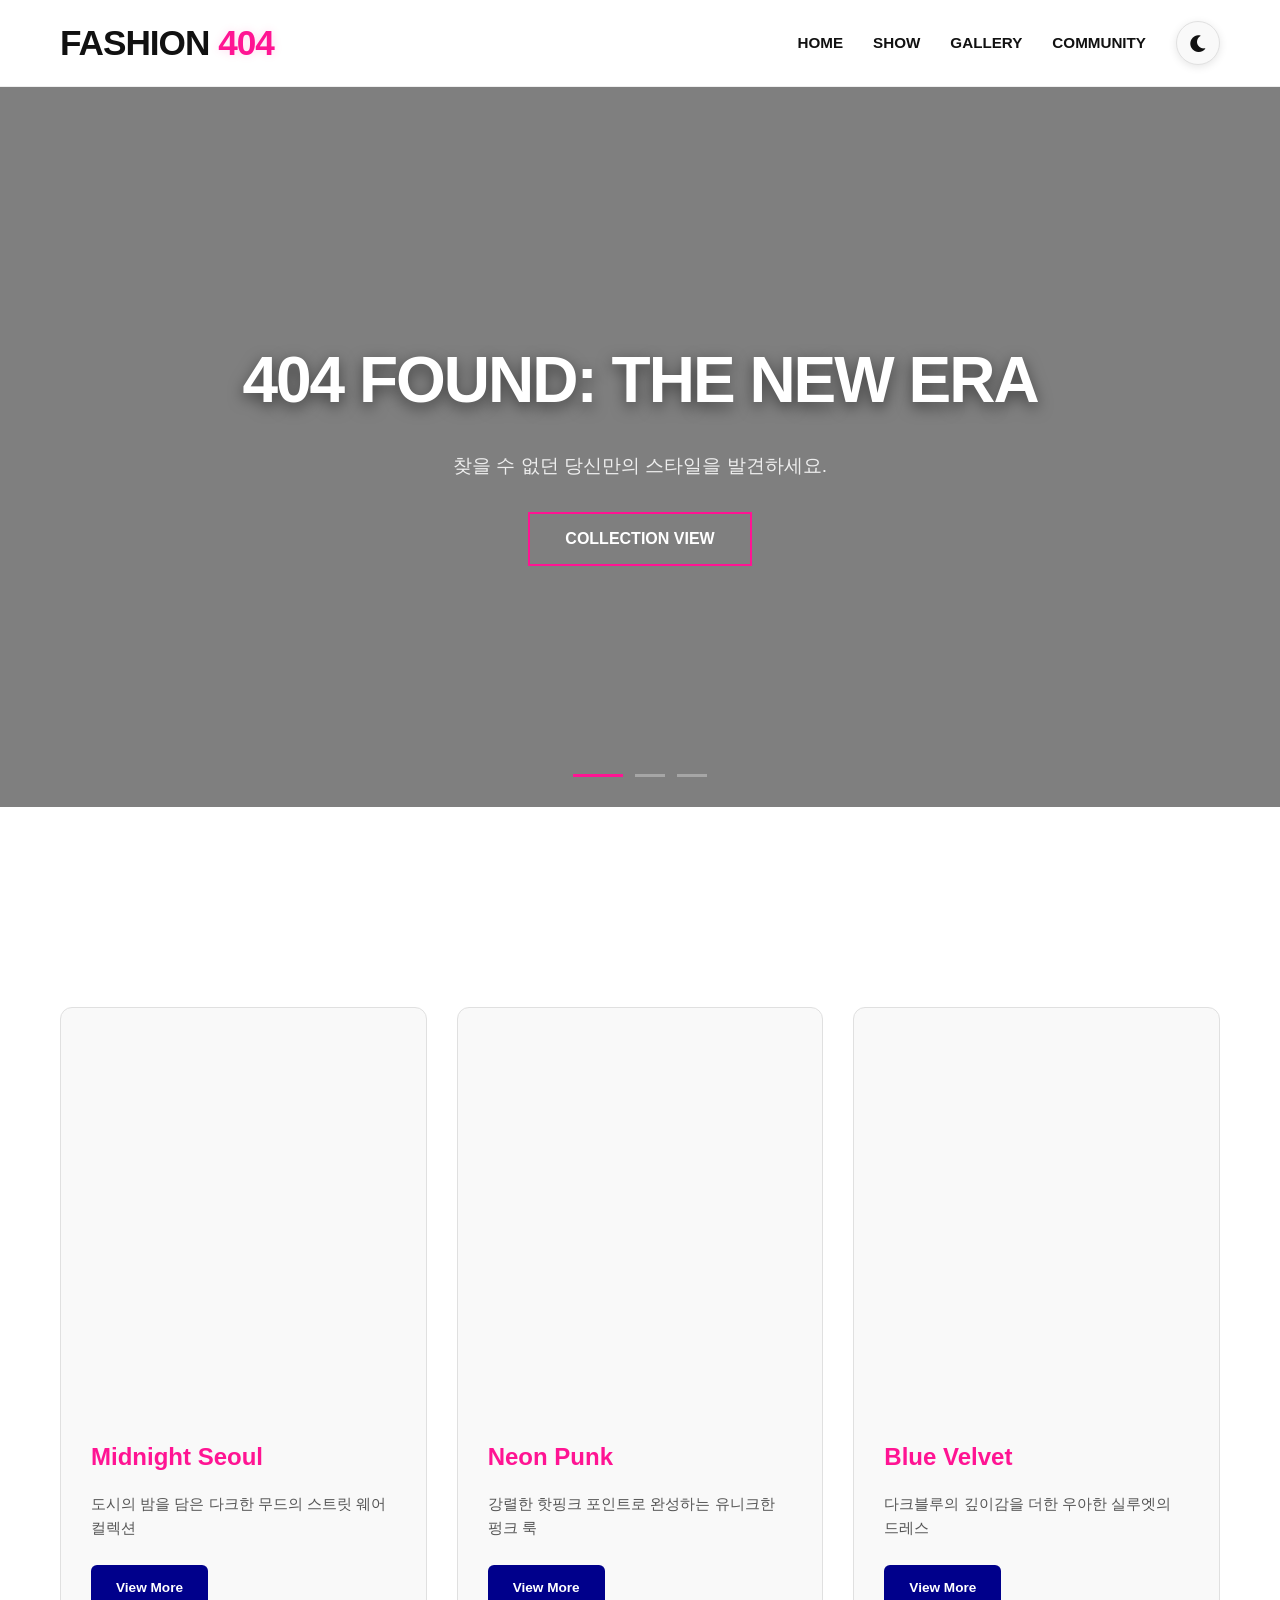
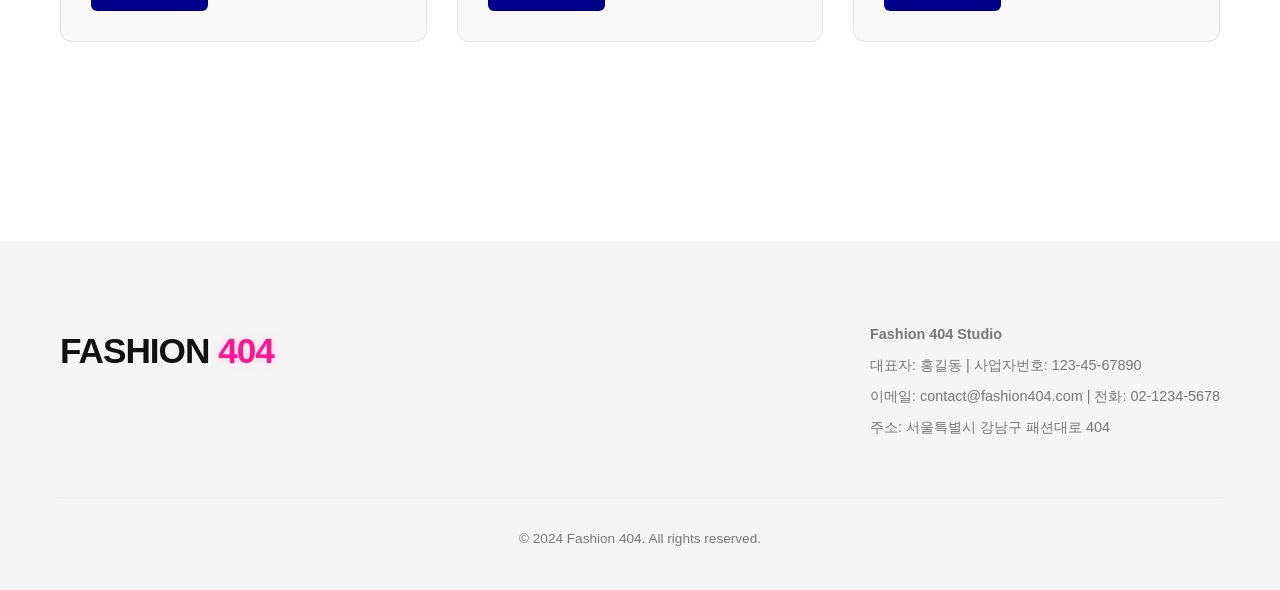
==== index.html @ aa70b8c9 "ㅇㅇ" ====
<!DOCTYPE html>
<html lang="ko">
<head>
    <meta charset="UTF-8">
    <meta name="viewport" content="width=device-width, initial-scale=1.0">
    <title>Fashion 404 | Designer Brand</title>
    <link rel="stylesheet" href="style.css">
    <link rel="stylesheet" href="https://cdnjs.cloudflare.com/ajax/libs/font-awesome/6.0.0/css/all.min.css">
</head>
<body>
        <header>
        <div class="container">
            <h1 class="logo">Fashion <span>404</span></h1>
            <nav>
                <ul>
                    <li><a href="#home">Home</a></li>
                    <li><a href="#show">Show</a></li>
                    <li><a href="#gallery">Gallery</a></li>
                    <li><a href="#community">Community</a></li>
                </ul>
            </nav>
            <button id="theme-toggle" aria-label="Toggle Theme">
                <i class="fas fa-moon"></i>
                <i class="fas fa-sun"></i>
            </button>
        </div>
    </header>


        <main>
        <!-- 메인 비주얼 슬라이더 배너 -->
        <section class="visual-banner">
            <div class="slider-container">
                <div class="slider-wrapper">
                    <!-- 슬라이드 1 -->
                    <div class="slide active" style="background-image: linear-gradient(rgba(0,0,0,0.5), rgba(0,0,0,0.5)), url('https://images.unsplash.com/photo-1537832816519-689ad163238b?auto=format&fit=crop&q=80&w=1920');">
                        <div class="slide-content">
                            <h2 class="paper-black">404 FOUND: THE NEW ERA</h2>
                            <p>찾을 수 없던 당신만의 스타일을 발견하세요.</p>
                            <a href="#" class="btn-outline">COLLECTION VIEW</a>
                        </div>
                    </div>
                    <!-- 슬라이드 2 -->
                    <div class="slide" style="background-image: linear-gradient(rgba(0,0,0,0.5), rgba(0,0,0,0.5)), url('https://images.unsplash.com/photo-1445205170230-053b830c6050?auto=format&fit=crop&q=80&w=1920');">
                        <div class="slide-content">
                            <h2 class="paper-bold">BREAK THE CODES</h2>
                            <p>정해진 패션의 규칙을 파괴하는 다크블루의 반항.</p>
                            <a href="#" class="btn-outline">SHOP NOW</a>
                        </div>
                    </div>
                    <!-- 슬라이드 3 -->
                    <div class="slide" style="background-image: linear-gradient(rgba(0,0,0,0.5), rgba(0,0,0,0.5)), url('https://images.unsplash.com/photo-1469334031218-e382a71b716b?auto=format&fit=crop&q=80&w=1920');">
                        <div class="slide-content">
                            <h2 class="paper-bold">SILENCE OF VELVET</h2>
                            <p>핫핑크가 선사하는 고요하고 강렬한 유혹.</p>
                            <a href="#" class="btn-outline">EXPLORE</a>
                        </div>
                    </div>
                </div>
                <!-- 슬라이드 인디케이터 (도트) -->
                <div class="slider-dots">
                    <span class="dot active"></span>
                    <span class="dot"></span>
                    <span class="dot"></span>
                </div>
            </div>
        </section>

        <section id="events">


        <section id="events">
            <div class="container">
                <div class="card-grid">
                    <div class="card">
                        <div class="card-img" style="background-image: url('https://images.unsplash.com/photo-1515886657613-9f3515b0c78f?auto=format&fit=crop&q=80&w=500');"></div>
                        <div class="card-content">
                            <h3>Midnight Seoul</h3>
                            <p>도시의 밤을 담은 다크한 무드의 스트릿 웨어 컬렉션</p>
                            <a href="#" class="btn">View More</a>
                        </div>
                    </div>
                    <div class="card">
                        <div class="card-img" style="background-image: url('https://images.unsplash.com/photo-1539109132304-3915502d33c0?auto=format&fit=crop&q=80&w=500');"></div>
                        <div class="card-content">
                            <h3>Neon Punk</h3>
                            <p>강렬한 핫핑크 포인트로 완성하는 유니크한 펑크 룩</p>
                            <a href="#" class="btn">View More</a>
                        </div>
                    </div>
                    <div class="card">
                        <div class="card-img" style="background-image: url('https://images.unsplash.com/photo-1558769132-cb1aea458c5e?auto=format&fit=crop&q=80&w=500');"></div>
                        <div class="card-content">
                            <h3>Blue Velvet</h3>
                            <p>다크블루의 깊이감을 더한 우아한 실루엣의 드레스</p>
                            <a href="#" class="btn">View More</a>
                        </div>
                    </div>
                </div>
            </div>
        </section>
    </main>

        <footer>
        <div class="container">
            <div class="footer-content">
                <h2 class="logo">Fashion <span>404</span></h2>
                <div class="company-info">
                    <p><strong>Fashion 404 Studio</strong></p>
                    <p>대표자: 홍길동 | 사업자번호: 123-45-67890</p>
                    <p>이메일: contact@fashion404.com | 전화: 02-1234-5678</p>
                    <p>주소: 서울특별시 강남구 패션대로 404</p>
                </div>
            </div>
            <p class="copyright">&copy; 2024 Fashion 404. All rights reserved.</p>
        </div>
    </footer>
    <script src="script.js"></script>
</body>

</html>
---- style.css ----
/* CSS Variables - Theme System */
:root {
    /* Light Mode Palette */
    --bg-main: #ffffff;
    --bg-header: rgba(255, 255, 255, 0.95);
    --bg-card: #f9f9f9;
    --bg-footer: #f5f5f5;
    
    --text-primary: #111111;
    --text-secondary: #555555;
    --text-footer: #777777;
    
    --border-color: #eeeeee;
    --border-card: #e0e0e0;
    
    --point-hotpink: #ff1493;
    --point-darkblue: #00008b;
    --point-shadow: rgba(255, 20, 147, 0.15);
}

[data-theme='dark'] {
    /* Dark Mode Palette */
    --bg-main: #0a0a0a;
    --bg-header: rgba(10, 10, 10, 0.95);
    --bg-card: #1a1a1a;
    --bg-footer: #000000;
    
    --text-primary: #ffffff;
    --text-secondary: #cccccc;
    --text-footer: #666666;
    
    --border-color: #222222;
    --border-card: #333333;
    
    --point-hotpink: #ff1493;
    --point-darkblue: #00008b;
    --point-shadow: rgba(255, 20, 147, 0.4);
}

/* Reset & Base Styles */
* {
    margin: 0;
    padding: 0;
    box-sizing: border-box;
}

body {
    font-family: 'Noto Sans KR', 'Helvetica Neue', Arial, sans-serif;
    background-color: var(--bg-main);
    color: var(--text-primary);
    line-height: 1.6;
    font-weight: 400;
    transition: background-color 0.3s ease, color 0.3s ease;
}

a {
    text-decoration: none;
    color: inherit;
    transition: 0.3s;
}

ul {
    list-style: none;
}

.container {
    max-width: 1200px;
    margin: 0 auto;
    padding: 0 20px;
}

/* Logo Style */
.logo {
    font-size: 2.2rem;
    font-weight: 900;
    text-transform: uppercase;
    letter-spacing: -1px;
    cursor: pointer;
}

.logo span {
    color: var(--point-hotpink);
    text-shadow: 0 0 10px var(--point-shadow);
}

/* Header */
header {
    background-color: var(--bg-header);
    padding: 15px 0;
    position: sticky;
    top: 0;
    z-index: 1000;
    border-bottom: 1px solid var(--border-color);
    backdrop-filter: blur(10px);
}

header .container {
    display: flex;
    justify-content: space-between;
    align-items: center;
}

nav {
    margin-left: auto;
    margin-right: 30px;
}

nav ul {
    display: flex;
    gap: 30px;
}

nav ul li a {
    font-weight: 600;
    font-size: 0.95rem;
    text-transform: uppercase;
}

nav ul li a:hover {
    color: var(--point-hotpink);
}

/* Theme Toggle Component */
#theme-toggle {
    background: var(--bg-card);
    border: 1px solid var(--border-card);
    color: var(--text-primary);
    width: 44px;
    height: 44px;
    border-radius: 50%;
    cursor: pointer;
    display: flex;
    align-items: center;
    justify-content: center;
    font-size: 1.2rem;
    transition: all 0.3s cubic-bezier(0.4, 0, 0.2, 1);
    box-shadow: 0 2px 8px rgba(0,0,0,0.1);
}

#theme-toggle:hover {
    transform: scale(1.1) rotate(15deg);
    border-color: var(--point-hotpink);
    color: var(--point-hotpink);
    box-shadow: 0 4px 12px var(--point-shadow);
}

#theme-toggle .fa-sun { display: none; }
[data-theme='dark'] #theme-toggle .fa-moon { display: none; }
[data-theme='dark'] #theme-toggle .fa-sun { display: block; }

/* Visual Banner Slider */
.visual-banner {
    width: 100%;
    height: 80vh;
    position: relative;
    overflow: hidden;
}

.slider-container {
    width: 100%;
    height: 100%;
}

.slider-wrapper {
    width: 100%;
    height: 100%;
    display: flex;
    transition: transform 0.6s cubic-bezier(0.45, 0, 0.55, 1);
}

.slide {
    min-width: 100%;
    height: 100%;
    background-size: cover;
    background-position: center;
    display: flex;
    align-items: center;
    justify-content: center;
    text-align: center;
    position: relative;
}

.slide-content h2 {
    font-size: clamp(2rem, 8vw, 4rem);
    font-weight: 900;
    margin-bottom: 20px;
    letter-spacing: -2px;
    color: #ffffff;
    text-shadow: 0 5px 15px rgba(0,0,0,0.5);
}

.slide-content p {
    font-size: 1.2rem;
    margin-bottom: 30px;
    font-weight: 300;
    color: #eeeeee;
}

.btn-outline {
    display: inline-block;
    padding: 12px 35px;
    border: 2px solid var(--point-hotpink);
    color: #ffffff;
    font-weight: 700;
    transition: 0.3s;
}

.btn-outline:hover {
    background: var(--point-hotpink);
    color: #ffffff;
}

.slider-dots {
    position: absolute;
    bottom: 30px;
    left: 50%;
    transform: translateX(-50%);
    display: flex;
    gap: 12px;
}

.dot {
    width: 30px;
    height: 3px;
    background: rgba(255, 255, 255, 0.3);
    cursor: pointer;
    transition: 0.3s;
}

.dot.active {
    background: var(--point-hotpink);
    width: 50px;
}

/* Main Content - Card Grid */
#events {
    padding: 100px 0;
}

.card-grid {
    display: grid;
    grid-template-columns: repeat(3, 1fr);
    gap: 30px;
}

.card {
    background: var(--bg-card);
    border-radius: 12px;
    overflow: hidden;
    transition: transform 0.4s cubic-bezier(0.165, 0.84, 0.44, 1), border-color 0.3s;
    border: 1px solid var(--border-card);
}

.card:hover {
    transform: translateY(-15px);
    border-color: var(--point-hotpink);
    box-shadow: 0 10px 30px rgba(0,0,0,0.1);
}

.card-img {
    height: 400px;
    background-size: cover;
    background-position: center;
    transition: transform 0.6s;
}

.card:hover .card-img {
    transform: scale(1.05);
}

.card-content {
    padding: 30px;
}

.card-content h3 {
    margin-bottom: 15px;
    color: var(--point-hotpink);
    font-weight: 700;
    font-size: 1.5rem;
}

.card-content p {
    font-size: 0.95rem;
    color: var(--text-secondary);
    margin-bottom: 25px;
}

.btn {
    display: inline-block;
    padding: 12px 25px;
    background-color: var(--point-darkblue);
    color: #ffffff;
    border-radius: 6px;
    font-size: 0.85rem;
    font-weight: 700;
    transition: 0.3s;
}

.btn:hover {
    background-color: var(--point-hotpink);
    transform: scale(1.05);
}

/* Footer */
footer {
    background-color: var(--bg-footer);
    padding: 80px 0 40px;
    border-top: 1px solid var(--border-color);
}

.footer-content {
    display: flex;
    justify-content: space-between;
    align-items: flex-start;
    margin-bottom: 50px;
}

.company-info p {
    font-size: 0.9rem;
    color: var(--text-footer);
    margin-bottom: 8px;
}

.copyright {
    text-align: center;
    font-size: 0.85rem;
    color: var(--text-footer);
    padding-top: 30px;
    border-top: 1px solid var(--border-color);
}

/* Responsive */
@media (max-width: 992px) {
    .card-grid {
        grid-template-columns: repeat(2, 1fr);
    }
}

@media (max-width: 768px) {
    .card-grid {
        grid-template-columns: 1fr;
    }
    
    header .container {
        flex-wrap: wrap;
    }

    nav {
        order: 3;
        width: 100%;
        margin: 20px 0 0;
        text-align: center;
    }

    nav ul {
        justify-content: center;
        gap: 20px;
    }

    #theme-toggle {
        margin-left: auto;
    }
}
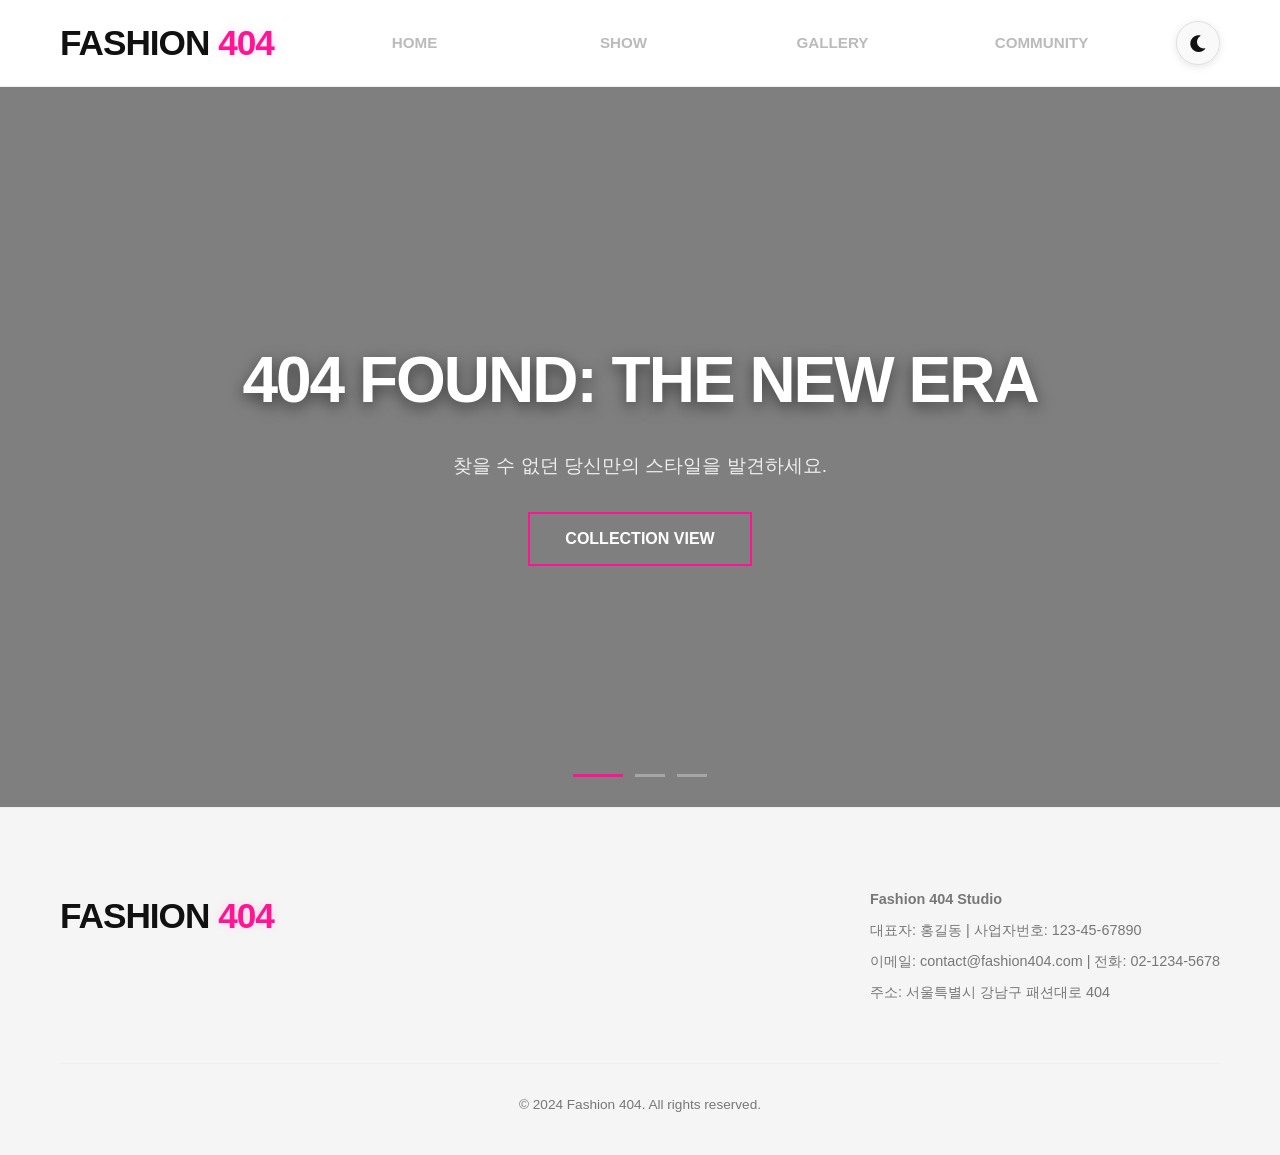
==== commit 36a42364: "상단메뉴 업데이트" ====
--- a/index.html
+++ b/index.html
@@ -8,15 +8,16 @@
     <link rel="stylesheet" href="https://cdnjs.cloudflare.com/ajax/libs/font-awesome/6.0.0/css/all.min.css">
 </head>
 <body>
-        <header>
+            <!-- HEADER SECTION START -->
+    <header>
         <div class="container">
             <h1 class="logo">Fashion <span>404</span></h1>
-            <nav>
-                <ul>
-                    <li><a href="#home">Home</a></li>
-                    <li><a href="#show">Show</a></li>
-                    <li><a href="#gallery">Gallery</a></li>
-                    <li><a href="#community">Community</a></li>
+            <nav aria-label="Main navigation">
+                <ul class="primary-menu">
+                    <li><a href="#home" aria-controls="primary-mega-menu" aria-expanded="false">Home</a></li>
+                    <li><a href="#show" aria-controls="primary-mega-menu" aria-expanded="false">Show</a></li>
+                    <li><a href="#gallery" aria-controls="primary-mega-menu" aria-expanded="false">Gallery</a></li>
+                    <li><a href="#community" aria-controls="primary-mega-menu" aria-expanded="false">Community</a></li>
                 </ul>
             </nav>
             <button id="theme-toggle" aria-label="Toggle Theme">
@@ -24,12 +25,48 @@
                 <i class="fas fa-sun"></i>
             </button>
         </div>
+        <div class="mega-menu" id="primary-mega-menu" aria-hidden="true">
+            <div class="mega-menu__clip">
+                <div class="mega-menu__inner">
+                    <span class="mega-menu__spacer" aria-hidden="true"></span>
+                    <div class="mega-menu__columns">
+                        <div class="mega-menu__column">
+                            <a href="#new-arrivals" tabindex="-1">New Arrivals</a>
+                            <a href="#brand-story" tabindex="-1">Brand Story</a>
+                            <a href="#style-guide" tabindex="-1">Style Guide</a>
+                            <a href="#store-info" tabindex="-1">Store Info</a>
+                        </div>
+                        <div class="mega-menu__column">
+                            <a href="#runway" tabindex="-1">Runway</a>
+                            <a href="#lookbook" tabindex="-1">Lookbook</a>
+                            <a href="#seasonal-edit" tabindex="-1">Seasonal Edit</a>
+                            <a href="#designer-notes" tabindex="-1">Designer Notes</a>
+                        </div>
+                        <div class="mega-menu__column">
+                            <a href="#campaigns" tabindex="-1">Campaigns</a>
+                            <a href="#street-style" tabindex="-1">Street Style</a>
+                            <a href="#editorial" tabindex="-1">Editorial</a>
+                            <a href="#behind-the-scenes" tabindex="-1">Behind the Scenes</a>
+                        </div>
+                        <div class="mega-menu__column">
+                            <a href="#latest-news" tabindex="-1">Latest News</a>
+                            <a href="#events" tabindex="-1">Events</a>
+                            <a href="#members" tabindex="-1">Members</a>
+                            <a href="#contact" tabindex="-1">Contact</a>
+                        </div>
+                    </div>
+                    <span class="mega-menu__spacer" aria-hidden="true"></span>
+                </div>
+            </div>
+        </div>
     </header>
+    <!-- HEADER SECTION END -->
 
+    <!-- MAIN CONTENT START -->
+    <main>
+        <!-- 메인 비주얼 슬라이더 배너 (VISUAL BANNER) -->
+        <section class="visual-banner">
 
-        <main>
-        <!-- 메인 비주얼 슬라이더 배너 -->
-        <section class="visual-banner">
             <div class="slider-container">
                 <div class="slider-wrapper">
                     <!-- 슬라이드 1 -->
@@ -64,13 +101,12 @@
                     <span class="dot"></span>
                 </div>
             </div>
-        </section>
+                <!-- 비주얼 배너 끝 -->
 
-        <section id="events">
-
-
+        <!-- 이벤트 섹션 (EVENTS SECTION) START -->
         <section id="events">
             <div class="container">
+
                 <div class="card-grid">
                     <div class="card">
                         <div class="card-img" style="background-image: url('https://images.unsplash.com/photo-1515886657613-9f3515b0c78f?auto=format&fit=crop&q=80&w=500');"></div>
@@ -98,10 +134,14 @@
                     </div>
                 </div>
             </div>
-        </section>
+                </section>
+        <!-- 이벤트 섹션 END -->
     </main>
+    <!-- MAIN CONTENT END -->
 
-        <footer>
+    <!-- FOOTER SECTION START -->
+    <footer>
+
         <div class="container">
             <div class="footer-content">
                 <h2 class="logo">Fashion <span>404</span></h2>
@@ -115,6 +155,8 @@
             <p class="copyright">&copy; 2024 Fashion 404. All rights reserved.</p>
         </div>
     </footer>
+    <!-- FOOTER SECTION END -->
+
     <script src="script.js"></script>
 </body>
 
--- a/style.css
+++ b/style.css
@@ -120,6 +120,105 @@
     color: var(--point-hotpink);
 }
 
+/* Desktop mega menu */
+@media (min-width: 1024px) {
+    header .container {
+        display: grid;
+        grid-template-columns: 220px minmax(0, 1fr) 44px;
+        column-gap: 30px;
+    }
+
+    header .logo {
+        width: 220px;
+        white-space: nowrap;
+        transition: color 0.2s ease;
+    }
+
+    nav {
+        min-width: 0;
+        margin: 0;
+        transition: transform 0.3s ease, opacity 0.3s ease;
+    }
+
+    nav.is-scroll-hidden {
+        transform: translateY(-120%);
+        opacity: 0;
+        pointer-events: none;
+        visibility: hidden;
+        transition: transform 0.3s ease, opacity 0.3s ease, visibility 0s linear 0.3s;
+    }
+
+    nav .primary-menu {
+        display: grid;
+        grid-template-columns: repeat(4, minmax(0, 1fr));
+        gap: 0;
+        width: 100%;
+        text-align: center;
+    }
+
+    nav .primary-menu a,
+    .mega-menu__column a {
+        color: #bbbbbb;
+        transition: color 0.2s ease;
+    }
+
+    nav .primary-menu a:hover,
+    nav .primary-menu a.is-current,
+    .mega-menu__column a:hover,
+    .mega-menu__column a:focus-visible,
+    .mega-menu__column.is-current a {
+        color: #ffffff;
+    }
+
+    .mega-menu {
+        position: absolute;
+        top: 100%;
+        left: 0;
+        display: grid;
+        grid-template-rows: 0fr;
+        width: 100%;
+        background: #1a1a2e;
+        visibility: hidden;
+        transition: grid-template-rows 0.3s ease-out, visibility 0s linear 0.3s;
+    }
+
+    header.mega-menu-open .mega-menu {
+        grid-template-rows: 1fr;
+        visibility: visible;
+        transition: grid-template-rows 0.3s ease-out, visibility 0s;
+    }
+
+    .mega-menu__clip {
+        min-height: 0;
+        overflow: hidden;
+    }
+
+    .mega-menu__inner {
+        display: grid;
+        grid-template-columns: 220px minmax(0, 1fr) 44px;
+        column-gap: 30px;
+        max-width: 1200px;
+        margin: 0 auto;
+        padding: 24px 20px 28px;
+    }
+
+    .mega-menu__columns {
+        display: grid;
+        grid-template-columns: repeat(4, minmax(0, 1fr));
+    }
+
+    .mega-menu__column {
+        display: flex;
+        flex-direction: column;
+        align-items: flex-start;
+        gap: 12px;
+    }
+
+    .mega-menu__column a {
+        font-size: 0.9rem;
+    }
+}
+
 /* Theme Toggle Component */
 #theme-toggle {
     background: var(--bg-card);
@@ -361,3 +460,9 @@
         margin-left: auto;
     }
 }
+
+@media (max-width: 1023px) {
+    .mega-menu {
+        display: none;
+    }
+}
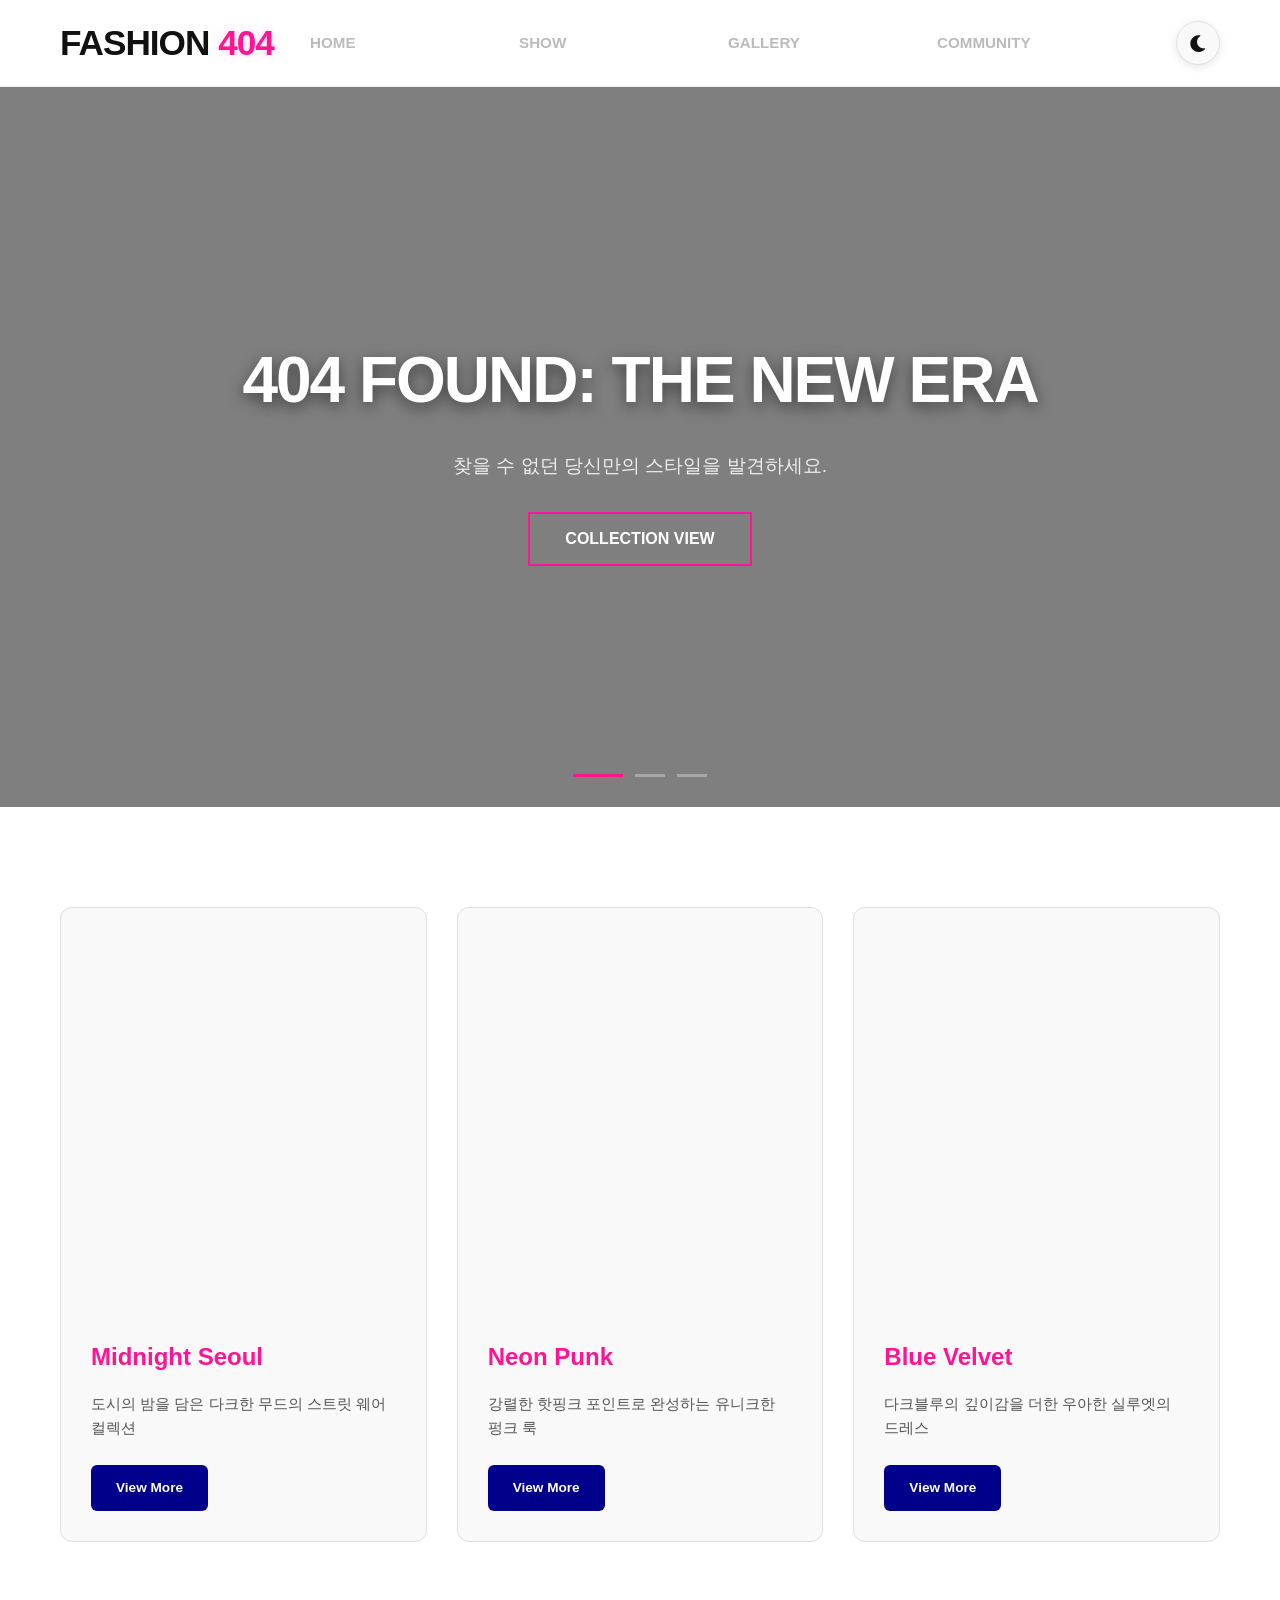
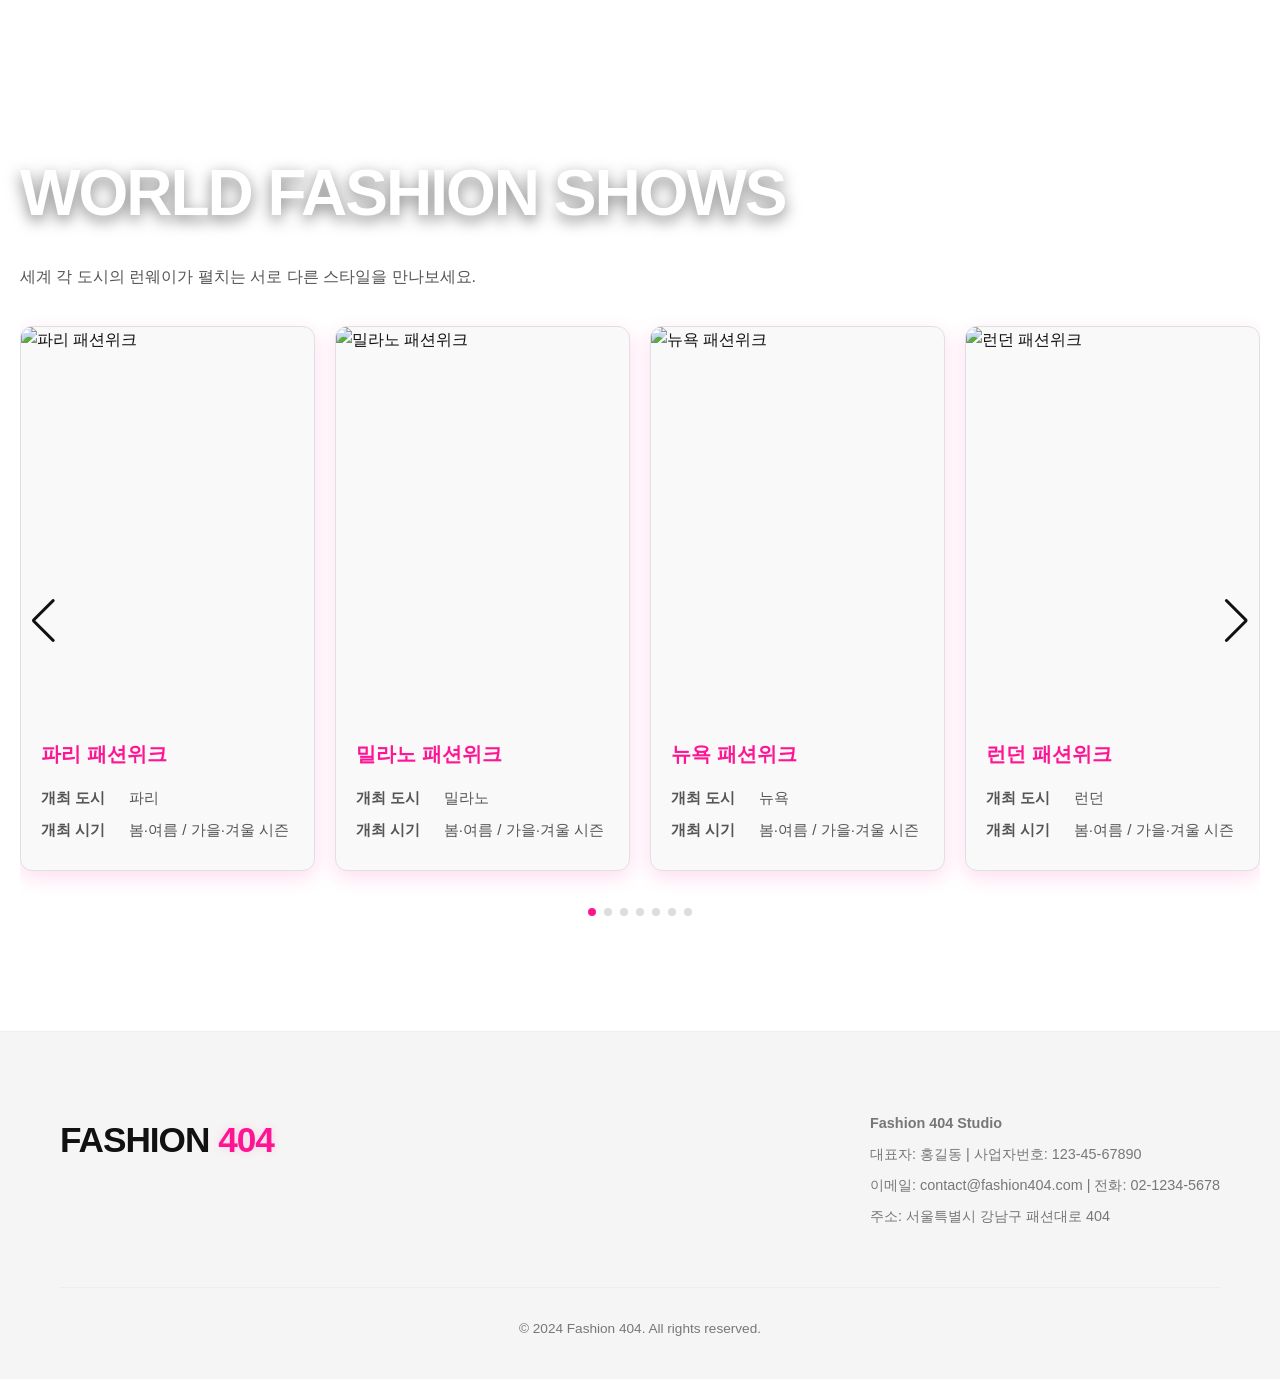
==== commit f987b92f: "ㅇㅇ" ====
--- a/index.html
+++ b/index.html
@@ -4,6 +4,7 @@
     <meta charset="UTF-8">
     <meta name="viewport" content="width=device-width, initial-scale=1.0">
     <title>Fashion 404 | Designer Brand</title>
+    <link rel="stylesheet" href="https://cdn.jsdelivr.net/npm/swiper@11.2.10/swiper-bundle.min.css">
     <link rel="stylesheet" href="style.css">
     <link rel="stylesheet" href="https://cdnjs.cloudflare.com/ajax/libs/font-awesome/6.0.0/css/all.min.css">
 </head>
@@ -101,6 +102,7 @@
                     <span class="dot"></span>
                 </div>
             </div>
+        </section>
                 <!-- 비주얼 배너 끝 -->
 
         <!-- 이벤트 섹션 (EVENTS SECTION) START -->
@@ -136,6 +138,93 @@
             </div>
                 </section>
         <!-- 이벤트 섹션 END -->
+        <section id="world-fashion" class="wf-section">
+            <div class="wf-container">
+                <div class="fashion-show-heading">
+                    <h2>WORLD FASHION SHOWS</h2>
+                    <p>세계 각 도시의 런웨이가 펼치는 서로 다른 스타일을 만나보세요.</p>
+                </div>
+
+                <div class="swiper wf-swiper" aria-label="세계의 패션쇼">
+                    <div class="swiper-wrapper">
+                        <article class="swiper-slide wf-slide">
+                            <div class="wf-card">
+                                <img class="wf-card__image" src="https://picsum.photos/seed/fashion1/600/800" alt="파리 패션위크" loading="lazy">
+                                <div class="wf-card__content">
+                                    <h3>파리 패션위크</h3>
+                                    <p><span>개최 도시</span> 파리</p>
+                                    <p><span>개최 시기</span> 봄·여름 / 가을·겨울 시즌</p>
+                                </div>
+                            </div>
+                        </article>
+                        <article class="swiper-slide wf-slide">
+                            <div class="wf-card">
+                                <img class="wf-card__image" src="https://picsum.photos/seed/fashion2/600/800" alt="밀라노 패션위크" loading="lazy">
+                                <div class="wf-card__content">
+                                    <h3>밀라노 패션위크</h3>
+                                    <p><span>개최 도시</span> 밀라노</p>
+                                    <p><span>개최 시기</span> 봄·여름 / 가을·겨울 시즌</p>
+                                </div>
+                            </div>
+                        </article>
+                        <article class="swiper-slide wf-slide">
+                            <div class="wf-card">
+                                <img class="wf-card__image" src="https://picsum.photos/seed/fashion3/600/800" alt="뉴욕 패션위크" loading="lazy">
+                                <div class="wf-card__content">
+                                    <h3>뉴욕 패션위크</h3>
+                                    <p><span>개최 도시</span> 뉴욕</p>
+                                    <p><span>개최 시기</span> 봄·여름 / 가을·겨울 시즌</p>
+                                </div>
+                            </div>
+                        </article>
+                        <article class="swiper-slide wf-slide">
+                            <div class="wf-card">
+                                <img class="wf-card__image" src="https://picsum.photos/seed/fashion4/600/800" alt="런던 패션위크" loading="lazy">
+                                <div class="wf-card__content">
+                                    <h3>런던 패션위크</h3>
+                                    <p><span>개최 도시</span> 런던</p>
+                                    <p><span>개최 시기</span> 봄·여름 / 가을·겨울 시즌</p>
+                                </div>
+                            </div>
+                        </article>
+                        <article class="swiper-slide wf-slide">
+                            <div class="wf-card">
+                                <img class="wf-card__image" src="https://picsum.photos/seed/fashion5/600/800" alt="서울 패션위크" loading="lazy">
+                                <div class="wf-card__content">
+                                    <h3>서울 패션위크</h3>
+                                    <p><span>개최 도시</span> 서울</p>
+                                    <p><span>개최 시기</span> 봄·여름 / 가을·겨울 시즌</p>
+                                </div>
+                            </div>
+                        </article>
+                        <article class="swiper-slide wf-slide">
+                            <div class="wf-card">
+                                <img class="wf-card__image" src="https://picsum.photos/seed/fashion6/600/800" alt="도쿄 패션위크" loading="lazy">
+                                <div class="wf-card__content">
+                                    <h3>도쿄 패션위크</h3>
+                                    <p><span>개최 도시</span> 도쿄</p>
+                                    <p><span>개최 시기</span> 봄·여름 / 가을·겨울 시즌</p>
+                                </div>
+                            </div>
+                        </article>
+                        <article class="swiper-slide wf-slide">
+                            <div class="wf-card">
+                                <img class="wf-card__image" src="https://picsum.photos/seed/fashion7/600/800" alt="상하이 패션위크" loading="lazy">
+                                <div class="wf-card__content">
+                                    <h3>상하이 패션위크</h3>
+                                    <p><span>개최 도시</span> 상하이</p>
+                                    <p><span>개최 시기</span> 봄·여름 / 가을·겨울 시즌</p>
+                                </div>
+                            </div>
+                        </article>
+                    </div>
+
+                    <div class="swiper-button-prev wf-button-prev" aria-label="이전 카드"></div>
+                    <div class="swiper-button-next wf-button-next" aria-label="다음 카드"></div>
+                    <div class="swiper-pagination wf-pagination"></div>
+                </div>
+            </div>
+        </section>
     </main>
     <!-- MAIN CONTENT END -->
 
@@ -157,6 +246,7 @@
     </footer>
     <!-- FOOTER SECTION END -->
 
+    <script src="https://cdn.jsdelivr.net/npm/swiper@11.2.10/swiper-bundle.min.js"></script>
     <script src="script.js"></script>
 </body>
 
--- a/style.css
+++ b/style.css
@@ -153,7 +153,7 @@
         grid-template-columns: repeat(4, minmax(0, 1fr));
         gap: 0;
         width: 100%;
-        text-align: center;
+        text-align: left;
     }
 
     nav .primary-menu a,
@@ -165,8 +165,7 @@
     nav .primary-menu a:hover,
     nav .primary-menu a.is-current,
     .mega-menu__column a:hover,
-    .mega-menu__column a:focus-visible,
-    .mega-menu__column.is-current a {
+    .mega-menu__column a:focus-visible {
         color: #ffffff;
     }
 
@@ -336,6 +335,106 @@
     padding: 100px 0;
 }
 
+.wf-section {
+    padding: 100px 0;
+}
+
+.wf-container {
+    width: min(1400px, calc(100% - 40px));
+    margin: 0 auto;
+}
+
+.fashion-show-heading {
+    margin-bottom: 20px;
+}
+
+.fashion-show-heading h2 {
+    font-size: clamp(2rem, 8vw, 4rem);
+    font-weight: 900;
+    margin-bottom: 20px;
+    letter-spacing: -2px;
+    color: #ffffff;
+    text-shadow: 0 5px 15px rgba(0,0,0,0.5);
+}
+
+.fashion-show-heading p {
+    color: var(--text-secondary);
+}
+
+.wf-swiper {
+    width: 100%;
+    padding: 16px 0 60px;
+    overflow: hidden;
+    --swiper-pagination-color: var(--point-hotpink);
+    --swiper-pagination-bullet-inactive-color: var(--text-secondary);
+    --swiper-navigation-color: var(--point-darkblue);
+}
+
+.wf-slide {
+    height: auto;
+}
+
+.wf-card {
+    height: 100%;
+    overflow: hidden;
+    border: 1px solid var(--border-card);
+    border-radius: 12px;
+    background: var(--bg-card);
+    box-shadow: 0 6px 20px var(--point-shadow);
+    transition: transform 0.3s ease, border-color 0.3s, box-shadow 0.3s;
+}
+
+.wf-card:hover {
+    transform: translateY(-8px);
+    border-color: var(--point-hotpink);
+    box-shadow: 0 12px 28px var(--point-shadow);
+}
+
+.wf-card__image {
+    display: block;
+    width: 100%;
+    aspect-ratio: 3 / 4;
+    object-fit: cover;
+}
+
+.wf-card__content {
+    padding: 20px;
+}
+
+.wf-card__content h3 {
+    margin-bottom: 16px;
+    color: var(--point-hotpink);
+    font-size: 1.25rem;
+    font-weight: 700;
+}
+
+.wf-card__content p {
+    margin-bottom: 8px;
+    color: var(--text-secondary);
+    font-size: 0.95rem;
+}
+
+.wf-card__content p span {
+    display: inline-block;
+    min-width: 5.5em;
+    font-weight: 600;
+}
+
+.wf-swiper .swiper-button-prev,
+.wf-swiper .swiper-button-next {
+    color: var(--text-primary);
+    transition: color 0.2s ease;
+}
+
+.wf-swiper .swiper-button-prev:hover,
+.wf-swiper .swiper-button-next:hover {
+    color: var(--point-hotpink);
+}
+
+.wf-swiper .swiper-pagination-bullet-active {
+    background: var(--point-hotpink);
+}
+
 .card-grid {
     display: grid;
     grid-template-columns: repeat(3, 1fr);
@@ -439,7 +538,7 @@
     .card-grid {
         grid-template-columns: 1fr;
     }
-    
+
     header .container {
         flex-wrap: wrap;
     }
